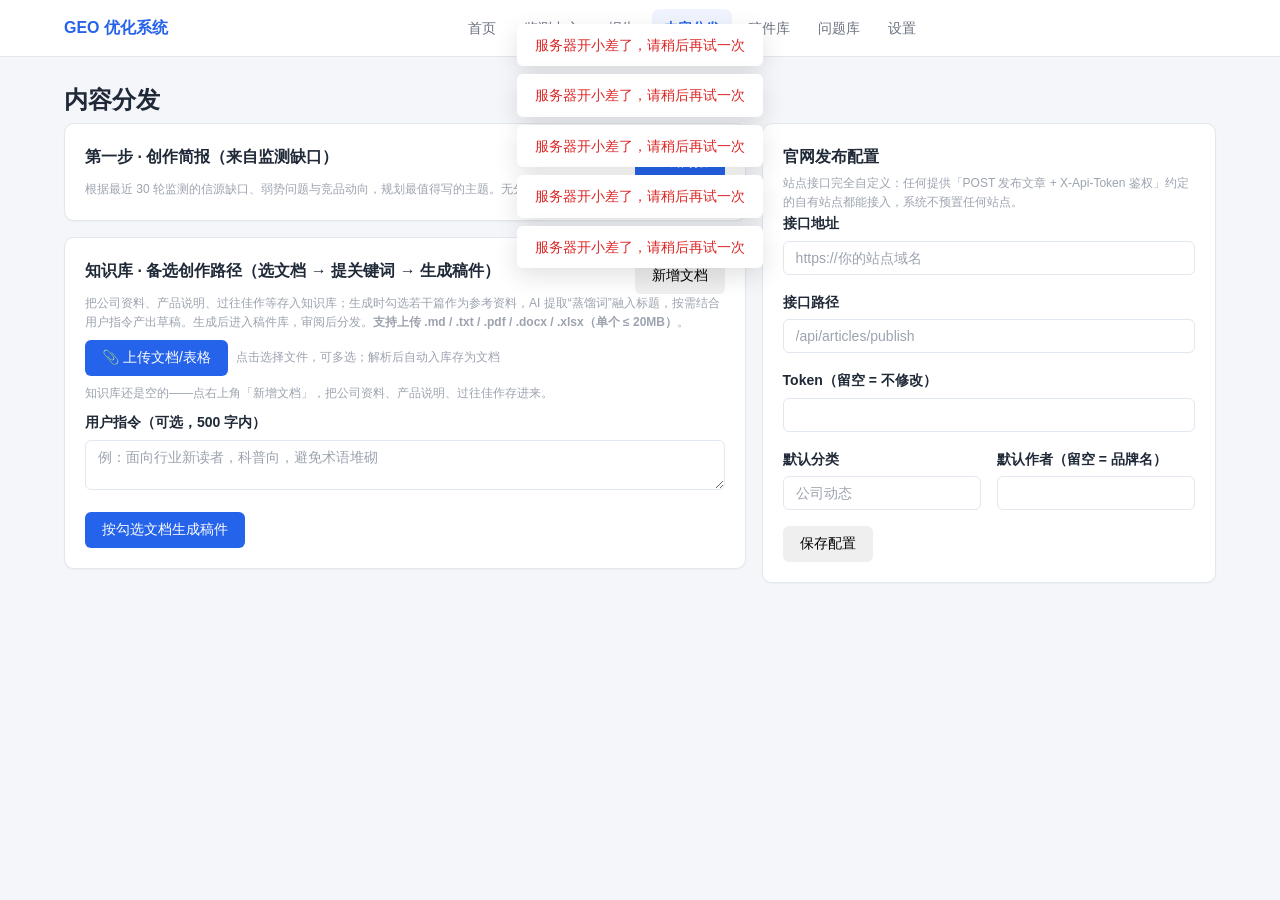
==== static/distribution.html @ 7a8c822c "分发状态条并入稿件库独立页(分发桥状态/渠道计数/平台后台链接),分发页彻底去掉重复卡片,loadOverview仅保留平台清单缓存与官网配置" ====
<!DOCTYPE html>
<html lang="zh-CN">
<head>
<meta charset="UTF-8">
<meta name="viewport" content="width=device-width, initial-scale=1">
<title>内容分发 - GEO 优化系统</title>
<link rel="stylesheet" href="/static/css/style.css">
<link rel="icon" type="image/svg+xml" href="/static/favicon.svg">
</head>
<body>

<div class="page">
  <div class="page-title">内容分发</div>

  <div class="grid-2" style="grid-template-columns: 1.5fr 1fr">
    <div>
      <!-- 卡片1：创作简报 -->
      <div class="card">
        <div class="card-head">
          <div class="card-title">第一步 · 创作简报（来自监测缺口）</div>
          <button class="btn btn-primary" id="brief-btn">生成简报</button>
        </div>
        <div class="small-note" id="brief-note">根据最近 30 轮监测的信源缺口、弱势问题与竞品动向，规划最值得写的主题。无分析钥匙时自动降级为规则简报。</div>
        <div id="brief-area"></div>
      </div>

      <!-- 卡片2：生成文章 -->
      <div class="card hidden" id="gen-card">
        <div class="card-title">第二步 · 生成文章草稿</div>
        <div class="field">
          <label class="field-label">用户指令（可选，500 字内）</label>
          <textarea class="textarea" id="gen-instruction" style="min-height:60px" placeholder="例：面向采购决策者，突出售后与本地化服务；口吻客观，不要夸张"></textarea>
        </div>
        <button class="btn btn-primary" id="gen-btn">按简报生成文章</button>
        <span class="saved-hint hidden" id="gen-hint">生成约需 30~120 秒，请勿关闭页面…</span>
        <div id="gen-editor-area" class="mt-8"></div>
      </div>

      <!-- 卡片2b：知识库（参考 weiqi 知识库能力，自研实现） -->
      <div class="card" id="kb-card">
        <div class="card-head">
          <div class="card-title">知识库 · 备选创作路径（选文档 → 提关键词 → 生成稿件）</div>
          <button class="btn" id="kb-add-btn">新增文档</button>
        </div>
        <div class="small-note" id="kb-note">把公司资料、产品说明、过往佳作等存入知识库；生成时勾选若干篇作为参考资料，AI 提取“蒸馏词”融入标题，按需结合用户指令产出草稿。生成后进入稿件库，审阅后分发。<b>支持上传 .md / .txt / .pdf / .docx / .xlsx（单个 ≤ 20MB）</b>。</div>
        <div style="margin:8px 0;display:flex;gap:8px;align-items:center">
          <button class="btn btn-primary" id="kb-upload-btn">📎 上传文档/表格</button>
          <input type="file" id="kb-file-input" multiple accept=".md,.markdown,.txt,.pdf,.docx,.xlsx,.xls" style="display:none">
          <span class="small-note">点击选择文件，可多选；解析后自动入库存为文档</span>
        </div>
        <div id="kb-doc-list" style="margin:8px 0"></div>
        <div class="card hidden" id="kb-edit-card" style="background:#fafafa">
          <div class="field">
            <label class="field-label">文档标题</label>
            <input class="input" id="kb-title" placeholder="例：产品白皮书 v2">
          </div>
          <div class="field">
            <label class="field-label">文档内容（Markdown/纯文本）</label>
            <textarea class="textarea" id="kb-content" style="min-height:120px" placeholder="粘贴或编写知识内容……"></textarea>
          </div>
          <button class="btn btn-primary" id="kb-save-btn">保存文档</button>
          <button class="btn" id="kb-cancel-btn">取消</button>
          <span class="saved-hint hidden" id="kb-saved"></span>
        </div>
        <div class="field" style="margin-top:8px">
          <label class="field-label">用户指令（可选，500 字内）</label>
          <textarea class="textarea" id="kb-instruction" style="min-height:50px" placeholder="例：面向行业新读者，科普向，避免术语堆砌"></textarea>
        </div>
        <button class="btn btn-primary" id="kb-generate-btn">按勾选文档生成稿件</button>
        <span class="saved-hint hidden" id="kb-gen-hint">生成约需 30~120 秒，请勿关闭页面…</span>
      </div>
    </div>

    <div>
      <!-- 卡片3：官网发布配置 -->
      <div class="card">
        <div class="card-title">官网发布配置</div>
        <div class="small-note">站点接口完全自定义：任何提供「POST 发布文章 + X-Api-Token 鉴权」约定的自有站点都能接入，系统不预置任何站点。</div>
        <div class="field">
          <label class="field-label">接口地址</label>
          <input class="input" id="cfg-base" placeholder="https://你的站点域名">
        </div>
        <div class="field">
          <label class="field-label">接口路径</label>
          <input class="input" id="cfg-path" placeholder="/api/articles/publish">
        </div>
        <div class="field">
          <label class="field-label">Token（留空 = 不修改）</label>
          <input class="input" id="cfg-token" type="password" placeholder="">
          <div class="field-hint" id="cfg-token-masked"></div>
        </div>
        <div class="grid-2">
          <div class="field">
            <label class="field-label">默认分类</label>
            <input class="input" id="cfg-category" placeholder="公司动态">
          </div>
          <div class="field">
            <label class="field-label">默认作者（留空 = 品牌名）</label>
            <input class="input" id="cfg-author" placeholder="">
          </div>
        </div>
        <button class="btn" id="cfg-save">保存配置</button>
        <span class="saved-hint hidden" id="cfg-saved"></span>
      </div>

      <!-- 稿件统计与发布状态已迁移至独立稿件库页 -->
    </div>
  </div>
</div>

<script src="/static/js/api.js"></script>
<script src="/static/js/common.js"></script>
<script src="/static/js/distribution.js"></script>
</body>
</html>
---- static/css/style.css ----
/* ============================================================
   GEO 浼樺寲绯荤粺 - 鍏ㄥ眬鏍峰紡锛圲I 璁捐浜ゆ帴鏂囨。绗簩绔犺瑙夎鑼冿級
   ============================================================ */

:root {
  --primary: #2563EB;
  --primary-dark: #1D4ED8;
  --primary-light: #EFF4FF;
  --page-bg: #F4F6F9;
  --card: #FFFFFF;
  --border: #E2E8F0;
  --text-main: #1F2937;
  --text-sub: #6B7280;
  --text-placeholder: #9CA3AF;
  --success: #16A34A;
  --warn: #F59E0B;
  --danger: #DC2626;
  --neutral: #6B7280;
  --orange-deep: #EA580C;
  --alert-bg: #FFF7E6;
  --alert-text: #B45309;
  --radius-card: 10px;
  --radius-control: 6px;
  --radius-tag: 4px;
  --shadow-card: 0 1px 2px rgba(0, 0, 0, 0.04);
  --shadow-modal: 0 8px 24px rgba(0, 0, 0, 0.12);
}

* {
  box-sizing: border-box;
  margin: 0;
  padding: 0;
}

html,
body {
  height: 100%;
}

body {
  background: var(--page-bg);
  color: var(--text-main);
  font-family: "PingFang SC", "Microsoft YaHei", "寰蒋闆呴粦", "Segoe UI", sans-serif;
  font-size: 14px;
  line-height: 1.6;
}

a {
  color: var(--primary);
  text-decoration: none;
  cursor: pointer;
}

a:hover {
  color: var(--primary-dark);
}

/* 鏁板瓧缁熶竴绛夊 */
.num {
  font-variant-numeric: tabular-nums;
}

/* ---------- 甯冨眬 ---------- */
.page {
  max-width: 1200px;
  margin: 0 auto;
  padding: 24px;
}

.page-title {
  font-size: 24px;
  font-weight: 700;
  margin-bottom: 4px;
}

.page-sub {
  font-size: 14px;
  color: var(--text-sub);
  margin-bottom: 24px;
}

.grid-2 {
  display: grid;
  grid-template-columns: 1fr 1fr;
  gap: 16px;
  align-items: start;
}

.grid-4 {
  display: grid;
  grid-template-columns: repeat(4, minmax(0, 1fr));
  gap: 16px;
  align-items: start;
}

@media (max-width: 1100px) {
  .grid-4 {
    grid-template-columns: repeat(2, minmax(0, 1fr));
  }
}

@media (max-width: 720px) {
  .grid-4 {
    grid-template-columns: 1fr;
  }
  .grid-2 {
    grid-template-columns: 1fr;
  }
}

/* ---------- 鍗＄墖 ---------- */
.card {
  background: var(--card);
  border: 1px solid var(--border);
  border-radius: var(--radius-card);
  box-shadow: var(--shadow-card);
  padding: 20px;
  margin-bottom: 16px;
}

.card-title {
  font-size: 16px;
  font-weight: 700;
  margin-bottom: 4px;
  display: flex;
  align-items: center;
  gap: 8px;
}

.card-sub {
  font-size: 14px;
  color: var(--text-sub);
  margin-bottom: 16px;
}

.card-head {
  display: flex;
  justify-content: space-between;
  align-items: flex-start;
  flex-wrap: wrap;
  gap: 8px;
}

/* ---------- 鎸夐挳 ---------- */
.btn {
  display: inline-flex;
  align-items: center;
  justify-content: center;
  gap: 6px;
  height: 36px;
  padding: 0 16px;
  border-radius: var(--radius-control);
  border: 1px solid transparent;
  font-size: 14px;
  font-family: inherit;
  cursor: pointer;
  transition: background 0.15s, color 0.15s, border-color 0.15s;
  white-space: nowrap;
}

.btn-primary {
  background: var(--primary);
  color: #fff;
}

.btn-primary:hover:not(:disabled) {
  background: var(--primary-dark);
}

.btn-primary:disabled {
  background: var(--text-placeholder);
  cursor: not-allowed;
}

.btn-secondary {
  background: #fff;
  border-color: var(--primary);
  color: var(--primary);
}

.btn-secondary:hover:not(:disabled) {
  background: var(--primary-light);
}

.btn-secondary:disabled {
  color: var(--text-placeholder);
  border-color: var(--border);
  cursor: not-allowed;
}

.btn-danger {
  background: #fff;
  border-color: var(--danger);
  color: var(--danger);
}

.btn-danger:hover:not(:disabled) {
  background: #FEF2F2;
}

.btn-danger-solid {
  background: var(--danger);
  color: #fff;
}

.btn-danger-solid:hover:not(:disabled) {
  background: #B91C1C;
}

.btn-text {
  background: none;
  border: none;
  color: var(--primary);
  padding: 0 4px;
  height: auto;
  font-size: 14px;
  cursor: pointer;
}

.btn-text:hover {
  color: var(--primary-dark);
  text-decoration: underline;
}

.btn-text.gray {
  color: var(--text-sub);
}

/* ---------- 杈撳叆妗?---------- */
.input,
.select,
.textarea {
  width: 100%;
  background: #fff;
  border: 1px solid var(--border);
  border-radius: var(--radius-control);
  padding: 8px 12px;
  font-size: 14px;
  font-family: inherit;
  color: var(--text-main);
  outline: none;
  transition: border-color 0.15s, box-shadow 0.15s;
}

.input:focus,
.select:focus,
.textarea:focus {
  border-color: var(--primary);
  box-shadow: 0 0 0 3px var(--primary-light);
}

.input::placeholder,
.textarea::placeholder {
  color: var(--text-placeholder);
}

.textarea {
  min-height: 140px;
  resize: vertical;
}

.input-sm {
  width: auto;
  min-width: 160px;
}

.field {
  margin-bottom: 16px;
}

.field-label {
  display: block;
  font-size: 14px;
  margin-bottom: 6px;
  font-weight: 600;
}

.field-label .required {
  color: var(--danger);
}

.field-hint {
  font-size: 12px;
  color: var(--text-placeholder);
  margin-top: 4px;
}

.form-row {
  display: grid;
  grid-template-columns: 1fr 1fr;
  gap: 16px;
}

@media (max-width: 720px) {
  .form-row {
    grid-template-columns: 1fr;
  }
}

/* ---------- 鍕鹃€夋 ---------- */
.checkbox-row {
  display: flex;
  align-items: center;
  gap: 8px;
  padding: 6px 0;
  cursor: pointer;
}

.checkbox-row input[type="checkbox"] {
  width: 16px;
  height: 16px;
  accent-color: var(--primary);
  flex: none;
}

.checkbox-row .label-text {
  font-size: 14px;
}

.checkbox-row.disabled {
  opacity: 0.55;
  cursor: not-allowed;
}

/* ---------- 寮€鍏?---------- */
.switch {
  position: relative;
  display: inline-block;
  width: 42px;
  height: 24px;
  flex: none;
}

.switch input {
  opacity: 0;
  width: 0;
  height: 0;
}

.switch .slider {
  position: absolute;
  inset: 0;
  background: var(--border);
  border-radius: 12px;
  transition: background 0.15s;
  cursor: pointer;
}

.switch .slider::before {
  content: "";
  position: absolute;
  width: 18px;
  height: 18px;
  left: 3px;
  top: 3px;
  background: #fff;
  border-radius: 50%;
  transition: transform 0.15s;
}

.switch input:checked + .slider {
  background: var(--primary);
}

.switch input:checked + .slider::before {
  transform: translateX(18px);
}

.switch input:disabled + .slider {
  opacity: 0.5;
  cursor: not-allowed;
}

/* ---------- 鏍囩/寰界珷 ---------- */
.tag {
  display: inline-block;
  font-size: 12px;
  line-height: 1;
  padding: 4px 8px;
  border-radius: var(--radius-tag);
  vertical-align: middle;
  white-space: nowrap;
}

.tag-primary {
  background: var(--primary-light);
  color: var(--primary);
}

.tag-gray {
  background: #F1F5F9;
  color: var(--neutral);
}

.tag-green {
  background: #F0FDF4;
  color: var(--success);
}

.tag-blue {
  background: #EFF6FF;
  color: #2563EB;
}

.tag-orange {
  background: var(--alert-bg);
  color: var(--alert-text);
}

.tag-red {
  background: #FEF2F2;
  color: var(--danger);
}

.badge-score {
  font-size: 12px;
  padding: 4px 8px;
  border-radius: var(--radius-tag);
  font-weight: 600;
}

/* ---------- 杩涘害鏉?---------- */
.progress {
  height: 8px;
  border-radius: 4px;
  background: var(--border);
  overflow: hidden;
  flex: 1;
}

.progress .bar {
  height: 100%;
  border-radius: 4px;
  background: var(--primary);
  transition: width 0.4s ease;
}

.progress.done .bar {
  background: var(--success);
}

/* ---------- 棰勮妯箙 ---------- */
.alert-banner {
  background: var(--alert-bg);
  color: var(--alert-text);
  border-left: 4px solid var(--warn);
  border-radius: 8px;
  padding: 12px 16px;
  margin-bottom: 12px;
  display: flex;
  align-items: flex-start;
  gap: 12px;
  font-size: 14px;
}

.alert-banner .alert-text {
  flex: 1;
}

.alert-banner .btn-text {
  color: var(--alert-text);
  flex: none;
  font-weight: 600;
}

/* ---------- 姒傚康姘旀场 ---------- */
.concept {
  position: relative;
  display: inline-flex;
  align-items: center;
  gap: 6px;
}

.concept .q-mark {
  display: inline-flex;
  align-items: center;
  justify-content: center;
  width: 16px;
  height: 16px;
  border-radius: 50%;
  background: var(--primary);
  color: #fff;
  font-size: 11px;
  font-weight: 700;
  cursor: pointer;
  line-height: 1;
  user-select: none;
}

.concept .bubble {
  display: none;
  position: absolute;
  top: calc(100% + 8px);
  left: 0;
  z-index: 50;
  width: 280px;
  background: #fff;
  border: 1px solid var(--border);
  border-radius: var(--radius-card);
  box-shadow: var(--shadow-modal);
  padding: 12px 14px;
  font-size: 13px;
  color: var(--text-main);
  font-weight: 400;
  line-height: 1.7;
}

.concept .bubble.show {
  display: block;
}

/* ---------- Toast ---------- */
#toast-wrap {
  position: fixed;
  top: 24px;
  left: 50%;
  transform: translateX(-50%);
  z-index: 1000;
  display: flex;
  flex-direction: column;
  align-items: center;
  gap: 8px;
  pointer-events: none;
  width: max-content;
  max-width: 90vw;
}

.toast {
  background: #fff;
  color: var(--text-main);
  border-radius: var(--radius-control);
  box-shadow: var(--shadow-modal);
  padding: 10px 18px;
  font-size: 14px;
  max-width: 100%;
  animation: toast-in 0.2s ease;
}

.toast.success {
  color: var(--success);
}

.toast.error {
  color: var(--danger);
}

@keyframes toast-in {
  from {
    opacity: 0;
    transform: translateY(-8px);
  }
  to {
    opacity: 1;
    transform: translateY(0);
  }
}

/* ---------- 寮圭獥 ---------- */
.modal-mask {
  position: fixed;
  inset: 0;
  background: rgba(15, 23, 42, 0.45);
  z-index: 900;
  display: flex;
  align-items: center;
  justify-content: center;
  padding: 24px;
}

.modal {
  background: var(--card);
  border-radius: var(--radius-card);
  box-shadow: var(--shadow-modal);
  width: 100%;
  max-width: 480px;
  max-height: 85vh;
  display: flex;
  flex-direction: column;
}

.modal-head {
  padding: 20px 24px 0;
  font-size: 16px;
  font-weight: 700;
}

.modal-body {
  padding: 16px 24px;
  overflow-y: auto;
  font-size: 14px;
}

.modal-foot {
  padding: 0 24px 20px;
  display: flex;
  justify-content: flex-end;
  gap: 12px;
}

/* 纭寮圭獥 */
.modal-confirm .modal-body {
  color: var(--text-main);
  line-height: 1.7;
}

/* ---------- 棣栨浣跨敤寮曞寮圭獥 ---------- */
.guide-modal {
  max-width: 640px;
}

.guide-head {
  font-size: 20px;
  font-weight: 700;
  margin-bottom: 16px;
}

.guide-body {
  display: flex;
  gap: 24px;
}

.guide-indicators {
  flex: none;
  display: flex;
  flex-direction: column;
  gap: 8px;
}

.guide-dot {
  display: flex;
  align-items: center;
  gap: 8px;
  font-size: 13px;
  color: var(--text-placeholder);
  padding: 6px 10px;
  border-radius: 8px;
  cursor: pointer;
}

.guide-dot .gd-num {
  width: 22px;
  height: 22px;
  border-radius: 50%;
  background: var(--border);
  color: #fff;
  display: flex;
  align-items: center;
  justify-content: center;
  font-weight: 700;
  font-size: 12px;
}

.guide-dot.active {
  color: var(--primary);
  background: var(--primary-light);
  font-weight: 600;
}

.guide-dot.active .gd-num {
  background: var(--primary);
}

.guide-content {
  flex: 1;
  min-width: 0;
}

.guide-step-title {
  font-size: 16px;
  font-weight: 700;
  margin-bottom: 8px;
}

.guide-step-desc {
  font-size: 14px;
  color: var(--text-sub);
  margin-bottom: 14px;
  line-height: 1.7;
}

.guide-key-list {
  margin: 8px 0 14px;
  border: 1px solid var(--border);
  border-radius: var(--radius-card);
  padding: 6px 14px;
}

.guide-key-row {
  display: flex;
  justify-content: space-between;
  align-items: center;
  padding: 8px 0;
  border-bottom: 1px dashed var(--border);
  font-size: 14px;
}

.guide-key-row:last-child {
  border-bottom: none;
}

.guide-key-state {
  color: var(--text-sub);
}

/* ---------- 绌虹姸鎬?---------- */
.empty {
  text-align: center;
  padding: 40px 20px;
}

.empty .empty-icon {
  width: 48px;
  height: 48px;
  margin: 0 auto 12px;
  border-radius: 50%;
  background: #F1F5F9;
  color: var(--text-placeholder);
  display: flex;
  align-items: center;
  justify-content: center;
  font-size: 26px;
  font-weight: 700;
}

.empty .empty-title {
  font-size: 16px;
  font-weight: 700;
  margin-bottom: 6px;
}

.empty .empty-desc {
  font-size: 14px;
  color: var(--text-sub);
  max-width: 420px;
  margin: 0 auto 16px;
}

/* ---------- 瀵艰埅鏍?---------- */
.navbar {
  background: #fff;
  border-bottom: 1px solid var(--border);
  position: sticky;
  top: 0;
  z-index: 100;
}

.navbar-inner {
  max-width: 1200px;
  margin: 0 auto;
  padding: 0 24px;
  height: 56px;
  display: flex;
  align-items: center;
  justify-content: space-between;
  gap: 16px;
}

.nav-brand {
  font-size: 16px;
  font-weight: 700;
  color: var(--primary);
  white-space: nowrap;
}

.nav-links {
  display: flex;
  gap: 4px;
  overflow-x: auto;
}

.nav-links .nav-item {
  position: relative;
  font-size: 14px;
  color: var(--text-sub);
  padding: 8px 12px;
  border-radius: 8px;
  white-space: nowrap;
}

.nav-links .nav-item:hover {
  color: var(--primary);
  background: var(--primary-light);
}

.nav-links .nav-item.active {
  color: var(--primary);
  background: var(--primary-light);
  font-weight: 600;
}

.nav-dot {
  position: absolute;
  top: 4px;
  right: 6px;
  width: 8px;
  height: 8px;
  border-radius: 50%;
  background: var(--danger);
  display: none;
}

.nav-dot.show {
  display: block;
}

/* ---------- 璇勫垎 ---------- */
.score-number {
  font-size: 32px;
  font-weight: 700;
  font-variant-numeric: tabular-nums;
}

.score-sub {
  font-size: 14px;
  color: var(--text-sub);
}

/* ---------- 灞曞紑闈㈡澘 ---------- */
.expand-panel {
  border-top: 1px solid var(--border);
  margin-top: 12px;
  padding-top: 12px;
}

.expand-body {
  display: none;
  margin-top: 12px;
}

.expand-body.show {
  display: block;
}

.breakdown-row {
  display: flex;
  justify-content: space-between;
  gap: 16px;
  padding: 8px 0;
  border-bottom: 1px dashed var(--border);
  font-size: 14px;
}

.breakdown-row:last-child {
  border-bottom: none;
}

.breakdown-row .bd-left {
  color: var(--text-sub);
}

.breakdown-row .bd-right {
  font-weight: 600;
}

/* ---------- 鍒楄〃 ---------- */
.list-row {
  display: flex;
  align-items: center;
  gap: 12px;
  padding: 12px 0;
  border-bottom: 1px solid var(--border);
}

.list-row:last-child {
  border-bottom: none;
}

.list-row .row-main {
  flex: 1;
  min-width: 0;
}

.list-row .row-time {
  font-size: 12px;
  color: var(--text-sub);
}

/* ---------- 蹇嵎鍏ュ彛 ---------- */
.quick-grid {
  display: grid;
  grid-template-columns: repeat(3, minmax(0, 1fr));
  gap: 16px;
}

@media (max-width: 900px) {
  .quick-grid {
    grid-template-columns: 1fr;
  }
}

.quick-card {
  display: block;
  background: #fff;
  border: 1px solid var(--border);
  border-radius: var(--radius-card);
  box-shadow: var(--shadow-card);
  padding: 20px;
  transition: border-color 0.15s, box-shadow 0.15s;
}

.quick-card:hover {
  border-color: var(--primary);
  box-shadow: 0 4px 12px rgba(37, 99, 235, 0.12);
}

.quick-card .qc-icon {
  font-size: 24px;
  margin-bottom: 8px;
}

.quick-card .qc-title {
  font-size: 16px;
  font-weight: 700;
  margin-bottom: 4px;
}

.quick-card .qc-desc {
  font-size: 14px;
  color: var(--text-sub);
}

/* ---------- Tab ---------- */
.tabs {
  display: flex;
  gap: 4px;
  border-bottom: 1px solid var(--border);
  margin-bottom: 16px;
}

.tab-item {
  padding: 8px 16px;
  font-size: 14px;
  color: var(--text-sub);
  cursor: pointer;
  border-bottom: 2px solid transparent;
  margin-bottom: -1px;
  user-select: none;
}

.tab-item:hover {
  color: var(--primary);
}

.tab-item.active {
  color: var(--primary);
  border-bottom-color: var(--primary);
  font-weight: 600;
}

/* ---------- 寤鸿鏉＄洰 ---------- */
.advice-item {
  border: 1px solid var(--border);
  border-radius: var(--radius-card);
  padding: 12px 16px;
  margin-bottom: 12px;
  cursor: pointer;
}

.advice-item .advice-head {
  display: flex;
  align-items: center;
  gap: 8px;
  margin-bottom: 4px;
}

.advice-item .advice-title {
  font-size: 14px;
  font-weight: 700;
}

.advice-item .advice-detail {
  font-size: 14px;
  color: var(--text-sub);
  display: -webkit-box;
  -webkit-line-clamp: 2;
  -webkit-box-orient: vertical;
  overflow: hidden;
}

.advice-item .advice-detail.full {
  display: block;
}

/* ---------- 绛涢€夋爣绛剧粍 ---------- */
.filter-tags {
  display: flex;
  flex-wrap: wrap;
  gap: 8px;
  margin-bottom: 12px;
}

.filter-tags .ft {
  padding: 5px 14px;
  border-radius: 16px;
  border: 1px solid var(--border);
  background: #fff;
  font-size: 13px;
  color: var(--text-sub);
  cursor: pointer;
  user-select: none;
}

.filter-tags .ft.active {
  background: var(--primary);
  border-color: var(--primary);
  color: #fff;
}

/* ---------- 鎵嬪姩绮樿创 ---------- */
.collapse-head {
  cursor: pointer;
  user-select: none;
  display: flex;
  align-items: center;
  gap: 6px;
  font-weight: 600;
  color: var(--primary);
}

.collapse-body {
  display: none;
  margin-top: 12px;
}

.collapse-body.show {
  display: block;
}

/* ---------- 杩涜涓洃娴?---------- */
.monitor-progress-card {
  background: #fff;
  border: 1px solid var(--border);
  border-left: 4px solid var(--primary);
  border-radius: var(--radius-card);
  box-shadow: var(--shadow-card);
  padding: 20px;
  margin-bottom: 16px;
}

.monitor-progress-card.done-card {
  border-left-color: var(--success);
}

.monitor-progress-card.failed-card {
  border-left-color: var(--danger);
}

/* ---------- 琛ㄦ牸 ---------- */
.table {
  width: 100%;
  border-collapse: collapse;
  font-size: 14px;
}

.table th {
  text-align: left;
  font-size: 12px;
  color: var(--text-sub);
  font-weight: 600;
  padding: 8px;
  border-bottom: 1px solid var(--border);
  border-left: 1px solid var(--border);
  border-right: 1px solid var(--border);
}

.table td {
  padding: 10px 8px;
  border-bottom: 1px solid var(--border);
  border-left: 1px solid var(--border);
  border-right: 1px solid var(--border);
  vertical-align: top;
}

/* ---------- 鏉傞」 ---------- */
.small-note {
  font-size: 12px;
  color: var(--text-placeholder);
}

.warn-text {
  color: var(--danger);
}

.orange-banner {
  background: var(--alert-bg);
  color: var(--alert-text);
  border-left: 4px solid var(--warn);
  border-radius: 8px;
  padding: 12px 16px;
  margin-bottom: 16px;
  font-size: 14px;
}

.saved-hint {
  color: var(--success);
  font-size: 14px;
  margin-left: 10px;
  font-weight: 600;
}

.engine-row {
  display: flex;
  align-items: center;
  gap: 12px;
  padding: 12px 0;
  border-bottom: 1px solid var(--border);
  flex-wrap: wrap;
}

.engine-row:last-child {
  border-bottom: none;
}

.engine-row .en-name {
  font-size: 16px;
  font-weight: 600;
  min-width: 140px;
}

.engine-row .en-actions {
  margin-left: auto;
  display: flex;
  align-items: center;
  gap: 10px;
  flex-wrap: wrap;
}

.key-status-dot {
  display: inline-block;
  width: 8px;
  height: 8px;
  border-radius: 50%;
  margin-right: 6px;
}

/* 璁剧疆椤碉細閽ュ寵 + 妗ｄ綅鏁村悎鍗★紙kt-row锛?*/
.kt-row {
  display: block;
}

.kt-main {
  display: flex;
  align-items: center;
  gap: 12px;
  flex-wrap: wrap;
  margin-bottom: 8px;
}

.kt-main .en-actions {
  margin-left: auto;
}

.kt-fields {
  display: flex;
  flex-direction: column;
  gap: 8px;
  padding: 10px 12px;
  background: #F8FAFC;
  border: 1px solid var(--border);
  border-radius: 8px;
}

.kt-key,
.kt-tier {
  display: flex;
  align-items: center;
  gap: 10px;
  flex-wrap: wrap;
}

.kt-collapse-head {
  cursor: pointer;
  user-select: none;
}

.kt-collapse-head:hover {
  opacity: 0.85;
}

.kt-arrow {
  width: 16px;
  flex: none;
  color: var(--text-sub);
  font-size: 12px;
}

/* 鐢熸垚缁撴灉缃戞牸 */
.gen-grid {
  display: grid;
  grid-template-columns: 1fr 1fr;
  gap: 10px;
}

@media (max-width: 800px) {
  .gen-grid {
    grid-template-columns: 1fr;
  }
}

.gen-item {
  border: 1px solid var(--border);
  border-radius: var(--radius-card);
  padding: 10px 12px;
  display: flex;
  align-items: flex-start;
  gap: 8px;
  cursor: pointer;
  font-size: 14px;
}

.gen-item input {
  margin-top: 3px;
  accent-color: var(--primary);
}

.gen-item.disabled {
  color: var(--text-placeholder);
  text-decoration: line-through;
}

/* 杞鍒楄〃琛?*/
.round-row {
  display: flex;
  align-items: center;
  gap: 12px;
  padding: 12px 0;
  border-bottom: 1px solid var(--border);
  flex-wrap: wrap;
}

.round-row:last-child {
  border-bottom: none;
}

.round-row .rr-main {
  flex: 1;
  min-width: 200px;
}

/* 鏈窇瀹岀殑杞锛堝凡鍋滄/鏈垚鍔燂級寮卞寲灞曠ず锛屼繚鐣欏巻鍙茬棔杩?*/
.round-row-dim {
  opacity: 0.55;
}

/* 寮曟搸鏄庣粏鎶樺彔 */
.detail-item {
  padding: 10px 0;
  border-bottom: 1px solid var(--border);
  font-size: 14px;
}

.detail-item:last-child {
  border-bottom: none;
}

/* 杩斿洖椤堕儴绌烘 */
.hidden {
  display: none !important;
}

/* ---------- 椤舵爮鍝佺墝鍒囨崲鍣紙03b 绗笁绔狅級 ---------- */
.brand-switch-wrap {
  position: relative;
  flex: none;
}

.brand-capsule {
  display: inline-flex;
  align-items: center;
  gap: 4px;
  height: 32px;
  padding: 0 12px;
  border-radius: var(--radius-control);
  border: none;
  background: var(--primary-light);
  color: var(--primary);
  font-size: 14px;
  font-family: inherit;
  cursor: pointer;
  white-space: nowrap;
  transition: color 0.15s;
}

.brand-capsule:hover {
  color: var(--primary-dark);
}

.brand-capsule .bc-arrow {
  font-size: 12px;
  opacity: 0.8;
}

.brand-dropdown {
  position: absolute;
  top: calc(100% + 6px);
  right: 0;
  z-index: 120;
  width: 240px;
  background: #fff;
  border: 1px solid var(--border);
  border-radius: var(--radius-card);
  box-shadow: var(--shadow-modal);
  padding: 6px;
}

.bd-row {
  display: flex;
  align-items: center;
  height: 40px;
  padding: 0 10px;
  border-radius: 6px;
  font-size: 14px;
  cursor: pointer;
  white-space: nowrap;
  overflow: hidden;
  text-overflow: ellipsis;
}

.bd-row:hover {
  background: var(--primary-light);
  color: var(--primary);
}

.bd-row.current {
  background: var(--primary-light);
  color: var(--primary);
  font-weight: 600;
}

.bd-divider {
  height: 1px;
  background: var(--border);
  margin: 6px 0;
}

.bd-new {
  display: flex;
  align-items: center;
  height: 40px;
  padding: 0 10px;
  border-radius: 6px;
  font-size: 14px;
  color: var(--primary);
  cursor: pointer;
}

.bd-new:hover {
  background: var(--primary-light);
}

.bd-new.disabled {
  color: var(--text-placeholder);
  cursor: not-allowed;
}

.bd-new.disabled:hover {
  background: none;
}

.bd-full {
  font-size: 12px;
  color: var(--text-placeholder);
  padding: 0 10px 6px;
}

/* ---------- 璁剧疆椤靛搧鐗岃锛?3b 绗洓绔狅級 ---------- */
.brand-row {
  display: flex;
  align-items: center;
  justify-content: space-between;
  gap: 16px;
  flex-wrap: wrap;
  padding: 14px 0;
  border-bottom: 1px solid var(--border);
}

.brand-row:last-child {
  border-bottom: none;
}

.brand-row .br-main {
  flex: 1;
  min-width: 200px;
}

.brand-row .br-name {
  font-size: 16px;
  font-weight: 700;
}

.brand-row .br-sub {
  font-size: 13px;
  color: var(--text-sub);
  margin-top: 2px;
}

.brand-row .br-actions {
  display: flex;
  align-items: center;
  gap: 12px;
  flex-wrap: wrap;
}

.brand-row .br-auto {
  display: flex;
  align-items: center;
  gap: 8px;
  font-size: 13px;
  color: var(--text-sub);
}

/* 閽ュ寵濉啓鍏ュ彛棰勭暀浣嶏紙03b 4.1.6锛夛細鏈疆绾┖鐧斤紝涓嶆覆鏌撲换浣曞厓绱?*/
.brand-key-reserve {
  height: 48px;
}

/* ---------- 鍙戣捣鐩戞祴妯″紡閫夋嫨锛?3b 绗叚绔狅級 ---------- */
.mode-select {
  display: grid;
  grid-template-columns: 1fr 1fr;
  gap: 12px;
  margin-bottom: 8px;
}

@media (max-width: 720px) {
  .mode-select {
    grid-template-columns: 1fr;
  }
}

.mode-card {
  border: 1px solid var(--border);
  border-radius: var(--radius-card);
  background: #fff;
  padding: 14px 16px;
  cursor: pointer;
  transition: border-color 0.15s, background 0.15s;
}

.mode-card:hover {
  border-color: var(--primary);
}

.mode-card.active {
  border-color: var(--primary);
  background: var(--primary-light);
}

.mode-card .mode-title {
  display: flex;
  align-items: center;
  gap: 8px;
  font-size: 15px;
  font-weight: 700;
  margin-bottom: 6px;
}

.mode-card .mode-dot {
  width: 14px;
  height: 14px;
  border-radius: 50%;
  border: 2px solid var(--border);
  flex: none;
}

.mode-card.active .mode-dot {
  border-color: var(--primary);
  background: var(--primary);
  box-shadow: inset 0 0 0 3px #fff;
}

.mode-card .mode-desc {
  font-size: 13px;
  color: var(--text-sub);
  line-height: 1.7;
}

/* ---------- 瀹氭椂鑱旂綉寮€鍏宠垂鐢ㄦ彁绀猴紙03b 4.2锛屾鑹茶绀烘祬搴曞皬瀛楋級 ---------- */
.web-cost-note {
  display: inline-block;
  background: var(--alert-bg);
  color: var(--alert-text);
  border-radius: 6px;
  padding: 6px 12px;
  font-size: 13px;
  margin-top: 8px;
}

.mt-8 { margin-top: 8px; }
.mt-12 { margin-top: 12px; }
.mt-16 { margin-top: 16px; }
.mb-8 { margin-bottom: 8px; }
.mb-16 { margin-bottom: 16px; }

/* ============================================================
   F2 鎵规杩藉姞锛氶棶棰樺簱鍒嗙粍/缁勮彍鍗?鎵归噺鎿嶄綔鏍?琛屽唴缂栬緫/鏂瑰悜杈撳叆锛?3b 绗簲绔狅紝2026-08-10锛?   鍙拷鍔狅紝涓嶆敼鍔ㄤ笂鏂?F1 宸叉湁鏍峰紡
   ============================================================ */

/* ---------- 缁勬爣绛捐 ---------- */
.group-tags {
  display: flex;
  flex-wrap: wrap;
  align-items: center;
  gap: 8px;
  margin-bottom: 12px;
}

.group-tags .gt {
  position: relative;
  display: inline-flex;
  align-items: center;
  gap: 4px;
  padding: 5px 12px;
  border-radius: 16px;
  border: 1px solid var(--border);
  background: #fff;
  font-size: 13px;
  color: var(--text-sub);
  cursor: pointer;
  user-select: none;
}

.group-tags .gt:hover {
  border-color: var(--primary);
}

.group-tags .gt.active {
  background: var(--primary-light);
  border-color: var(--primary);
  color: var(--primary);
  font-weight: 600;
}

.group-tags .gt .gm-btn {
  display: inline-flex;
  align-items: center;
  justify-content: center;
  width: 18px;
  height: 18px;
  border-radius: 4px;
  font-size: 14px;
  line-height: 1;
  color: var(--text-sub);
}

.group-tags .gt .gm-btn:hover {
  background: var(--primary-light);
  color: var(--primary);
}

.group-tags .gt-new {
  font-size: 13px;
  color: var(--primary);
  cursor: pointer;
  padding: 5px 6px;
  white-space: nowrap;
}

.group-tags .gt-new:hover {
  color: var(--primary-dark);
  text-decoration: underline;
}

/* 銆屾湭鍒嗙粍銆嶉攣瀹?hover 灏忓瓧鎻愮ず */
.group-tags .gt.gt-locked .gt-tip {
  display: none;
  position: absolute;
  bottom: calc(100% + 6px);
  left: 50%;
  transform: translateX(-50%);
  white-space: nowrap;
  background: #fff;
  border: 1px solid var(--border);
  border-radius: 6px;
  box-shadow: var(--shadow-modal);
  padding: 6px 10px;
  font-size: 12px;
  color: var(--text-sub);
  z-index: 60;
}

.group-tags .gt.gt-locked:hover .gt-tip {
  display: block;
}

/* ---------- 缁勮彍鍗?/ 缁勯€夋嫨灏忚彍鍗?---------- */
.group-menu,
.group-picker {
  position: fixed;
  z-index: 200;
  min-width: 128px;
  background: #fff;
  border: 1px solid var(--border);
  border-radius: var(--radius-card);
  box-shadow: var(--shadow-modal);
  padding: 6px;
}

.group-menu-item,
.group-picker-item {
  display: flex;
  align-items: center;
  height: 36px;
  padding: 0 12px;
  border-radius: 6px;
  font-size: 14px;
  color: var(--text-main);
  cursor: pointer;
  white-space: nowrap;
}

.group-menu-item:hover,
.group-picker-item:hover {
  background: var(--primary-light);
  color: var(--primary);
}

/* ---------- 缁勮鍥惧ご锛堟湰缁勫叡 N 鏉?路 宸插弬鍔?M 鏉?+ 鏁寸粍寮€鍏筹級 ---------- */
.group-view-head {
  display: flex;
  align-items: center;
  gap: 12px;
  flex-wrap: wrap;
  background: var(--primary-light);
  border: 1px solid var(--primary);
  border-radius: 8px;
  padding: 8px 14px;
  margin-bottom: 12px;
  font-size: 13px;
  color: var(--primary);
}

.group-view-head .gvh-info {
  flex: 1;
  font-weight: 600;
}

/* ---------- 鎵归噺鎿嶄綔鏍?---------- */
.batch-bar {
  display: flex;
  align-items: center;
  gap: 14px;
  flex-wrap: wrap;
  background: var(--primary-light);
  border: 1px solid var(--primary);
  border-radius: 8px;
  padding: 8px 14px;
  margin-bottom: 12px;
}

.batch-bar .batch-count {
  font-size: 13px;
  font-weight: 700;
  color: var(--primary);
}

/* ---------- 鍒楄〃宸ュ叿鏉★紙鎼滅储 + 鍏ㄩ€夛級 ---------- */
.list-toolbar {
  display: flex;
  align-items: center;
  gap: 12px;
  flex-wrap: wrap;
  margin-bottom: 4px;
}

.list-toolbar .input {
  max-width: 280px;
}

.select-all {
  display: inline-flex;
  align-items: center;
  gap: 6px;
  font-size: 13px;
  color: var(--text-sub);
  cursor: pointer;
  user-select: none;
}

.select-all input[type="checkbox"],
.qb-check {
  width: 16px;
  height: 16px;
  accent-color: var(--primary);
}

.qb-row.selected {
  background: var(--primary-light);
}

.qb-actions {
  display: flex;
  align-items: center;
  gap: 8px;
  flex: none;
}

/* ---------- 琛屽唴缂栬緫 ---------- */
.inline-edit-row {
  display: flex;
  align-items: center;
  gap: 8px;
  flex-wrap: wrap;
}

.inline-edit-input {
  flex: 1;
  min-width: 200px;
}

.btn-sm {
  height: 30px;
  padding: 0 12px;
  font-size: 13px;
}


/* ---------- F3 鎶ュ憡椤碉細瀵规瘮瑙嗗浘 / 绔炲搧娣卞害鍒嗘瀽 / R1 璇存槑鍧楋紙03b 绗竷绔狅紝杩藉姞涓嶆敼鏃㈡湁锛?---------- */
.info-bar {
  background: #F8FAFC;
  border: 1px solid var(--border);
  border-radius: 8px;
  padding: 10px 14px;
  font-size: 12px;
  color: var(--text-sub);
  line-height: 1.7;
  margin-bottom: 16px;
}

.r1-note {
  margin-bottom: 16px;
}

.r1-title {
  font-weight: 700;
  margin-bottom: 2px;
}

.deep-fee-note {
  display: flex;
  align-items: flex-start;
  justify-content: space-between;
  gap: 10px;
  background: var(--alert-bg);
  color: var(--alert-text);
  border-radius: 8px;
  padding: 10px 14px;
  font-size: 13px;
  margin-bottom: 12px;
}

.deep-fee-close {
  cursor: pointer;
  font-size: 14px;
  flex: none;
  opacity: 0.8;
  user-select: none;
}

.deep-sec-title {
  font-size: 14px;
  font-weight: 700;
  margin-bottom: 4px;
}

.deep-table .deep-self-row {
  background: var(--primary-light);
}

.deep-self-name {
  color: var(--primary);
  font-weight: 700;
}

.deep-dim {
  color: var(--text-placeholder);
}

.deep-placeholder {
  background: #F8FAFC;
  border: 1px dashed var(--border);
  border-radius: 8px;
  padding: 14px 16px;
  color: var(--text-sub);
  font-size: 13px;
}

.compare-grid {
  display: grid;
  grid-template-columns: 1fr 1fr;
  gap: 16px;
  margin-bottom: 12px;
}

@media (max-width: 720px) {
  .compare-grid {
    grid-template-columns: 1fr;
  }
}

.cmp-box {
  border: 1px solid var(--border);
  border-radius: 8px;
  padding: 16px;
  text-align: center;
}

.cmp-title {
  font-size: 14px;
  font-weight: 700;
  margin-bottom: 6px;
}

.cmp-num {
  font-size: 32px;
  font-weight: 700;
  font-variant-numeric: tabular-nums;
  line-height: 1.2;
  margin-bottom: 4px;
}

.cmp-desc {
  font-size: 12px;
  color: var(--text-sub);
}

.cmp-conclusion {
  background: var(--primary-light);
  border-radius: 8px;
  padding: 10px 14px;
  color: var(--text-main);
  font-size: 13px;
  margin-bottom: 12px;
}

.cmp-list {
  border: 1px solid var(--border);
  border-radius: 8px;
  padding: 12px 14px;
}

.cmp-list-title {
  font-size: 13px;
  font-weight: 700;
  margin-bottom: 6px;
}

.cmp-list-line {
  font-size: 13px;
  line-height: 1.8;
}

.cmp-me {
  color: var(--primary);
  font-weight: 700;
}

.cmp-them {
  color: var(--text-placeholder);
}

.cmp-sep {
  color: var(--border);
  margin: 0 4px;
}

.reason-card {
  border: 1px solid var(--border);
  border-radius: 8px;
  padding: 14px 16px;
  margin-bottom: 12px;
}

.reason-title {
  font-size: 14px;
  font-weight: 700;
  margin-bottom: 6px;
}

.reason-text {
  font-size: 14px;
  color: var(--text-main);
  line-height: 1.8;
}

.reason-dim {
  color: var(--text-placeholder);
  font-size: 14px;
  background: #F9FAFB;
}

.spec-row {
  font-size: 13px;
  color: var(--text-sub);
  display: flex;
  align-items: center;
  gap: 6px;
  flex-wrap: wrap;
}

.spec-chip {
  border: 1px dashed #CBD5E1;
  background: #F1F5F9;
  color: var(--text-sub);
  border-radius: 4px;
  padding: 2px 8px;
  font-size: 12px;
}

.hit-item {
  padding: 10px 0;
  border-bottom: 1px solid var(--border);
}

.hit-item:last-child {
  border-bottom: none;
}

.hit-head {
  font-size: 13px;
  font-weight: 600;
  margin-bottom: 4px;
}

.hit-question {
  font-size: 14px;
  color: var(--text-sub);
  margin-bottom: 6px;
}

.hit-excerpt {
  font-size: 13px;
  background: #fff;
  border: 1px solid var(--border);
  border-radius: 6px;
  padding: 8px 10px;
  color: var(--text-main);
  line-height: 1.8;
}

.hit-word {
  color: var(--primary);
  font-weight: 700;
}

.evidence-body {
  margin-top: 10px;
  background: #F8FAFC;
  border-radius: 8px;
  padding: 6px 12px;
}

.evidence-body .hit-item:last-child {
  border-bottom: none;
}

.advice-stack {
  border-top: 1px solid var(--border);
}

.advice-card {
  padding: 12px 4px;
  border-bottom: 1px solid var(--border);
}

.advice-card:last-child {
  border-bottom: none;
}

.advice-line {
  font-size: 14px;
  line-height: 1.8;
}

.advice-line b {
  font-weight: 600;
}

.deep-advice-head {
  font-size: 16px;
  font-weight: 700;
  margin-bottom: 4px;
}

.modal-wide {
  max-width: 720px;
}

.modal-foot-between {
  justify-content: space-between;
  align-items: center;
}

.mt-4 { margin-top: 4px; }

/* ---------- 07v 鍓嶇浣撻獙浼樺寲鎵规锛氶椤靛揩鎹峰崱鍥涘崱甯冨眬锛圧1锛?---------- */
.quick-grid {
  grid-template-columns: repeat(4, minmax(0, 1fr));
}

@media (max-width: 1100px) {
  .quick-grid {
    grid-template-columns: repeat(2, minmax(0, 1fr));
  }
}

/* ---------- 07z 鎶ュ憡椤典綋楠屾敼杩涙壒娆★細瀹屾暣鍥炵瓟灞曞紑鍖猴紙浠诲姟5锛?---------- */
.hit-full {
  margin-top: 6px;
  max-height: 240px;
  overflow-y: auto;
  font-size: 13px;
  background: #F8FAFC;
  border: 1px dashed var(--border);
  border-radius: 6px;
  padding: 8px 10px;
  color: var(--text-main);
  line-height: 1.8;
  white-space: pre-wrap;
  word-break: break-word;
}

/* ---------- markdown 娓叉煋鍖猴紙鎶ュ憡椤?AI 鍥炵瓟鍘熸枃锛?---------- */
.md-body {
  font-size: 13px;
  line-height: 1.8;
  word-break: break-word;
}
.md-body h1, .md-body h2, .md-body h3, .md-body h4 {
  margin: 10px 0 6px;
  font-weight: 700;
  color: var(--text-main);
}
.md-body h1 { font-size: 17px; }
.md-body h2 { font-size: 15px; }
.md-body h3 { font-size: 14px; }
.md-body p { margin: 6px 0; }
.md-body ul, .md-body ol { margin: 6px 0; padding-left: 22px; }
.md-body li { margin: 3px 0; }
.md-body code {
  background: rgba(0, 0, 0, 0.06);
  border-radius: 4px;
  padding: 1px 5px;
  font-family: Consolas, Monaco, monospace;
  font-size: 12px;
}
.md-body pre {
  background: #1F2937;
  color: #F9FAFB;
  border-radius: 6px;
  padding: 10px 12px;
  overflow-x: auto;
  margin: 8px 0;
}
.md-body pre code { background: none; color: inherit; padding: 0; }
.md-body blockquote {
  margin: 8px 0;
  padding: 4px 12px;
  border-left: 3px solid var(--primary);
  background: rgba(0, 0, 0, 0.03);
  color: var(--text-sub);
}
.md-body table {
  border-collapse: collapse;
  margin: 8px 0;
  width: 100%;
}
.md-body th, .md-body td {
  border: 1px solid var(--border);
  padding: 5px 8px;
  text-align: left;
}
.md-body th { background: rgba(0, 0, 0, 0.04); font-weight: 600; }
.md-body a { color: var(--primary); }
.md-body hr { border: none; border-top: 1px solid var(--border); margin: 10px 0; }

/* ---------------- 各引擎厂商对比表（2026-08-22） ---------------- */
.table-wrap { overflow-x:auto; }
.ec-grid { width:100%; border-collapse:collapse; font-size:13px; }
.ec-grid th, .ec-grid td { padding:8px 12px; border-bottom:1px solid var(--border); text-align:left; white-space:nowrap; }
.ec-grid thead th { color:var(--text-sub); font-weight:600; background:var(--bg-soft, #F8FAFC); }
.ec-grid tbody tr:hover { background:var(--bg-soft, #F8FAFC); }
.ec-hi { font-weight:700; color:var(--primary); }
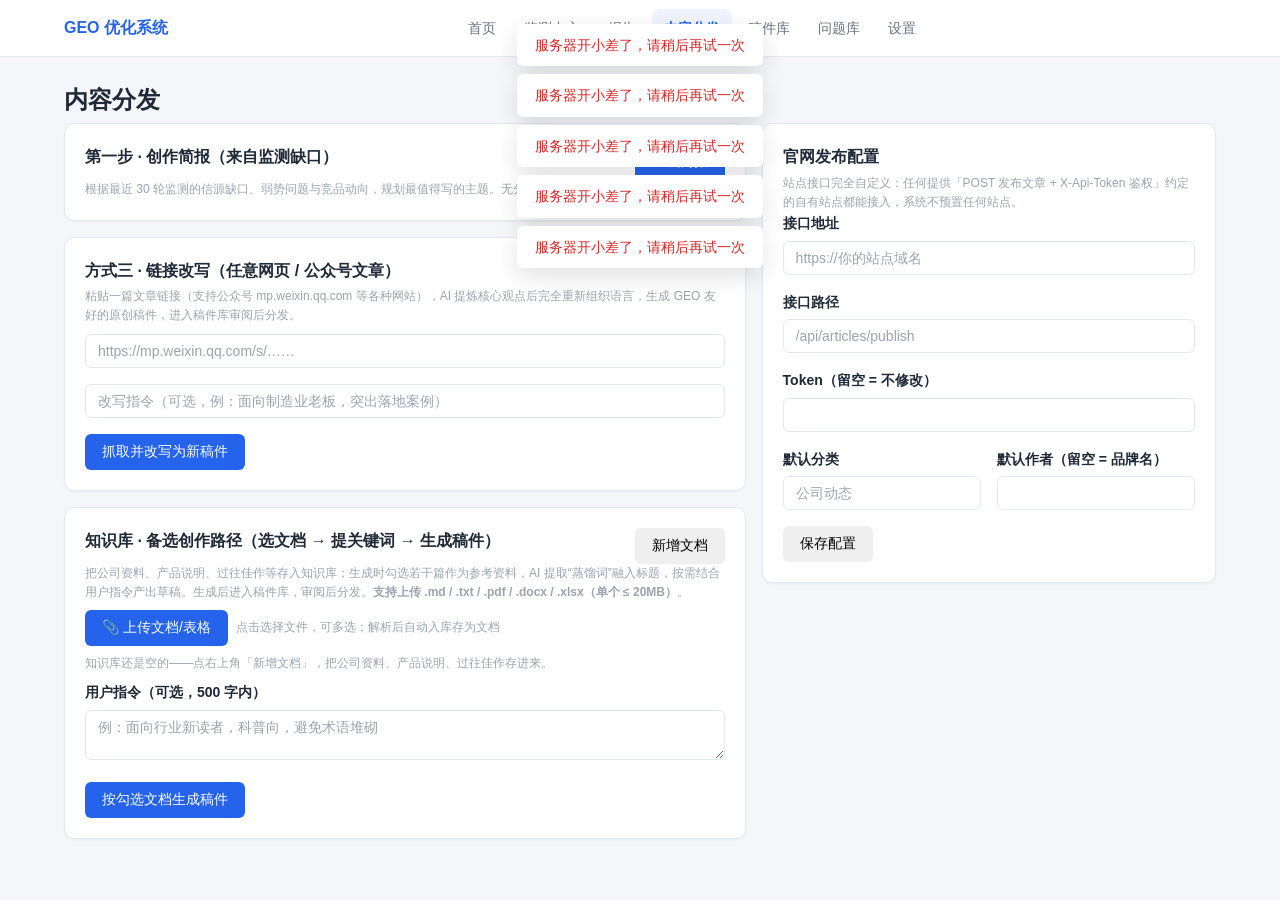
==== commit 0c29ea96: "第三种创作方式-链接改写:任意网页/公众号URL抓取正文(fetcher)→AI提炼观点重组语言→GEO友好原创稿件;分发页新增方式三卡片;改写完成直接进审阅编辑器" ====
--- a/static/distribution.html
+++ b/static/distribution.html
@@ -37,6 +37,21 @@
       </div>
 
       <!-- 卡片2b：知识库（参考 weiqi 知识库能力，自研实现） -->
+      <!-- 卡片2c：链接改写（第三种创作方式） -->
+      <div class="card" id="rw-card">
+        <div class="card-head">
+          <div class="card-title">方式三 · 链接改写（任意网页 / 公众号文章）</div>
+        </div>
+        <div class="small-note" style="margin-bottom:8px">粘贴一篇文章链接（支持公众号 mp.weixin.qq.com 等各种网站），AI 提炼核心观点后完全重新组织语言，生成 GEO 友好的原创稿件，进入稿件库审阅后分发。</div>
+        <div class="field">
+          <input class="input" id="rw-url" placeholder="https://mp.weixin.qq.com/s/……">
+        </div>
+        <div class="field">
+          <input class="input" id="rw-instruction" placeholder="改写指令（可选，例：面向制造业老板，突出落地案例）">
+        </div>
+        <button class="btn btn-primary" id="rw-btn">抓取并改写为新稿件</button>
+        <span class="saved-hint hidden" id="rw-hint">抓取+改写约需 30~120 秒，请勿关闭页面…</span>
+      </div>
       <div class="card" id="kb-card">
         <div class="card-head">
           <div class="card-title">知识库 · 备选创作路径（选文档 → 提关键词 → 生成稿件）</div>
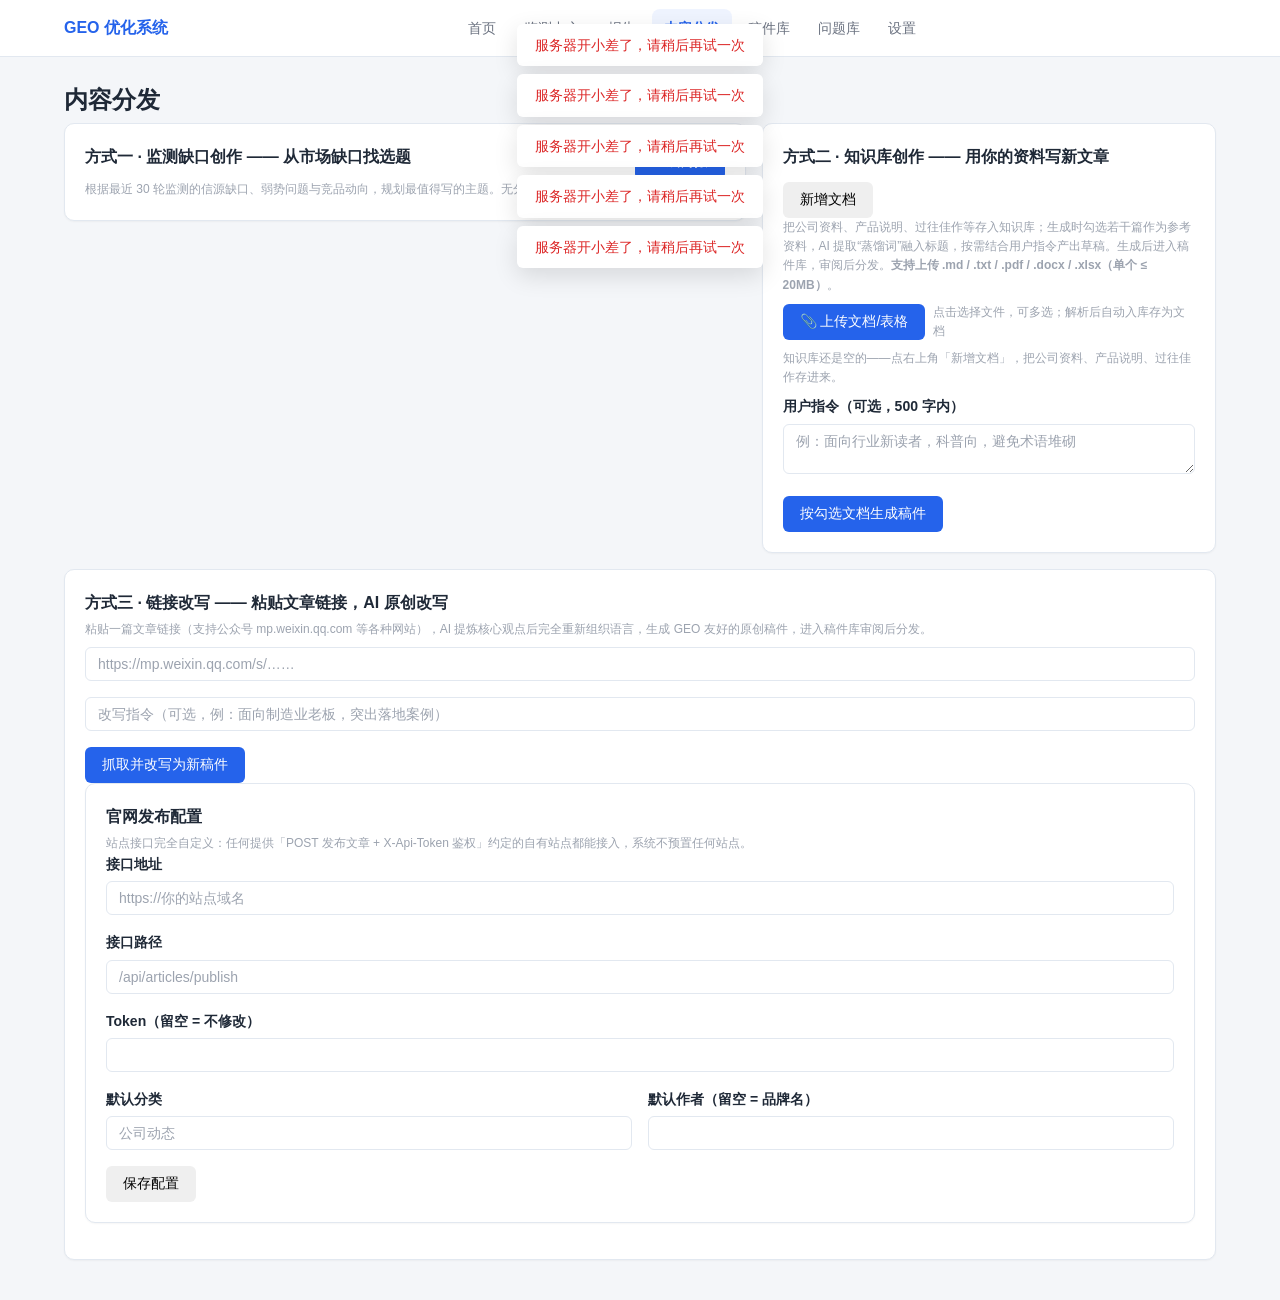
==== commit 6c8170e7: "分发页三种创作方式卡片重设计:统一命名为方式一/二/三(带一句话定位),按一二三顺序排列(知识库与链接改写交换位置)" ====
--- a/static/distribution.html
+++ b/static/distribution.html
@@ -17,7 +17,7 @@
       <!-- 卡片1：创作简报 -->
       <div class="card">
         <div class="card-head">
-          <div class="card-title">第一步 · 创作简报（来自监测缺口）</div>
+          <div class="card-title">方式一 · 监测缺口创作 —— 从市场缺口找选题</div>
           <button class="btn btn-primary" id="brief-btn">生成简报</button>
         </div>
         <div class="small-note" id="brief-note">根据最近 30 轮监测的信源缺口、弱势问题与竞品动向，规划最值得写的主题。无分析钥匙时自动降级为规则简报。</div>
@@ -26,7 +26,7 @@
 
       <!-- 卡片2：生成文章 -->
       <div class="card hidden" id="gen-card">
-        <div class="card-title">第二步 · 生成文章草稿</div>
+        <div class="card-title">方式一 · 按简报生成文章草稿</div>
         <div class="field">
           <label class="field-label">用户指令（可选，500 字内）</label>
           <textarea class="textarea" id="gen-instruction" style="min-height:60px" placeholder="例：面向采购决策者，突出售后与本地化服务；口吻客观，不要夸张"></textarea>
@@ -37,24 +37,10 @@
       </div>
 
       <!-- 卡片2b：知识库（参考 weiqi 知识库能力，自研实现） -->
-      <!-- 卡片2c：链接改写（第三种创作方式） -->
-      <div class="card" id="rw-card">
-        <div class="card-head">
-          <div class="card-title">方式三 · 链接改写（任意网页 / 公众号文章）</div>
-        </div>
-        <div class="small-note" style="margin-bottom:8px">粘贴一篇文章链接（支持公众号 mp.weixin.qq.com 等各种网站），AI 提炼核心观点后完全重新组织语言，生成 GEO 友好的原创稿件，进入稿件库审阅后分发。</div>
-        <div class="field">
-          <input class="input" id="rw-url" placeholder="https://mp.weixin.qq.com/s/……">
-        </div>
-        <div class="field">
-          <input class="input" id="rw-instruction" placeholder="改写指令（可选，例：面向制造业老板，突出落地案例）">
-        </div>
-        <button class="btn btn-primary" id="rw-btn">抓取并改写为新稿件</button>
-        <span class="saved-hint hidden" id="rw-hint">抓取+改写约需 30~120 秒，请勿关闭页面…</span>
       </div>
       <div class="card" id="kb-card">
         <div class="card-head">
-          <div class="card-title">知识库 · 备选创作路径（选文档 → 提关键词 → 生成稿件）</div>
+          <div class="card-title">方式二 · 知识库创作 —— 用你的资料写新文章</div>
           <button class="btn" id="kb-add-btn">新增文档</button>
         </div>
         <div class="small-note" id="kb-note">把公司资料、产品说明、过往佳作等存入知识库；生成时勾选若干篇作为参考资料，AI 提取“蒸馏词”融入标题，按需结合用户指令产出草稿。生成后进入稿件库，审阅后分发。<b>支持上传 .md / .txt / .pdf / .docx / .xlsx（单个 ≤ 20MB）</b>。</div>
@@ -86,6 +72,20 @@
       </div>
     </div>
 
+      <!-- 卡片2c：链接改写（第三种创作方式） -->
+      <div class="card" id="rw-card">
+        <div class="card-head">
+          <div class="card-title">方式三 · 链接改写 —— 粘贴文章链接，AI 原创改写</div>
+        </div>
+        <div class="small-note" style="margin-bottom:8px">粘贴一篇文章链接（支持公众号 mp.weixin.qq.com 等各种网站），AI 提炼核心观点后完全重新组织语言，生成 GEO 友好的原创稿件，进入稿件库审阅后分发。</div>
+        <div class="field">
+          <input class="input" id="rw-url" placeholder="https://mp.weixin.qq.com/s/……">
+        </div>
+        <div class="field">
+          <input class="input" id="rw-instruction" placeholder="改写指令（可选，例：面向制造业老板，突出落地案例）">
+        </div>
+        <button class="btn btn-primary" id="rw-btn">抓取并改写为新稿件</button>
+        <span class="saved-hint hidden" id="rw-hint">抓取+改写约需 30~120 秒，请勿关闭页面…</span>
     <div>
       <!-- 卡片3：官网发布配置 -->
       <div class="card">
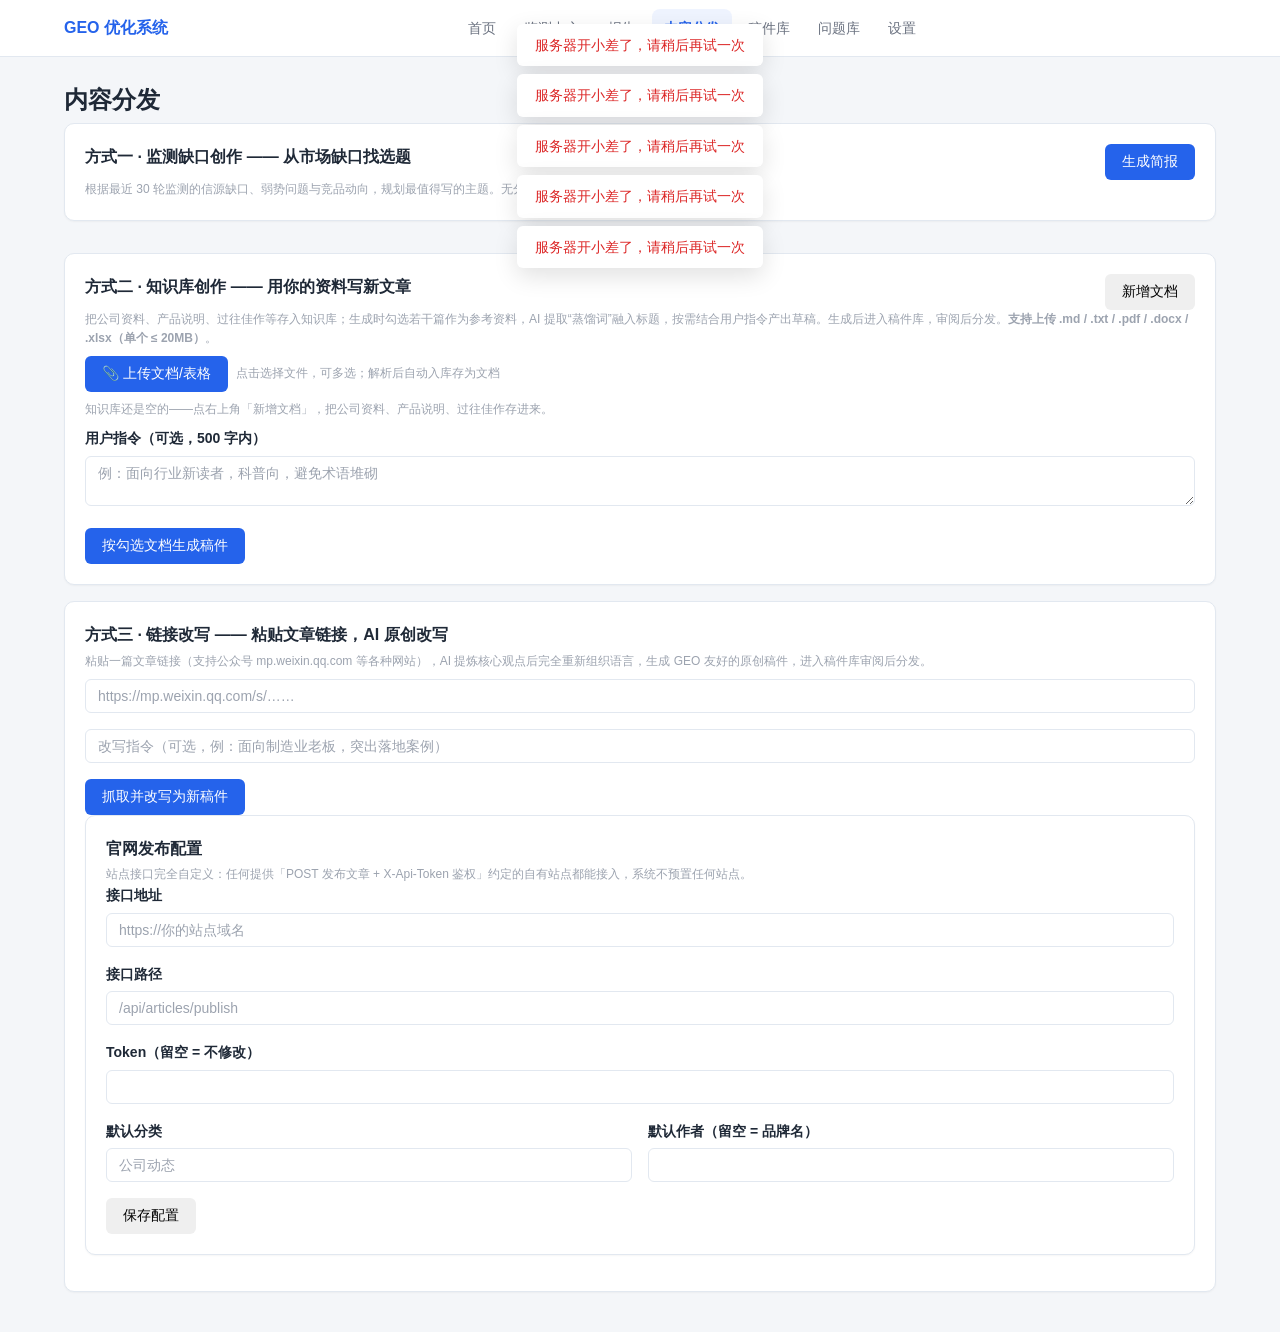
==== commit 8196e1b5: "内容分发改单列排布:三种创作方式各占一行全宽,官网发布配置移到页面底部" ====
--- a/static/distribution.html
+++ b/static/distribution.html
@@ -12,7 +12,7 @@
 <div class="page">
   <div class="page-title">内容分发</div>
 
-  <div class="grid-2" style="grid-template-columns: 1.5fr 1fr">
+  <div class="grid-2" style="grid-template-columns: 1fr">
     <div>
       <!-- 卡片1：创作简报 -->
       <div class="card">
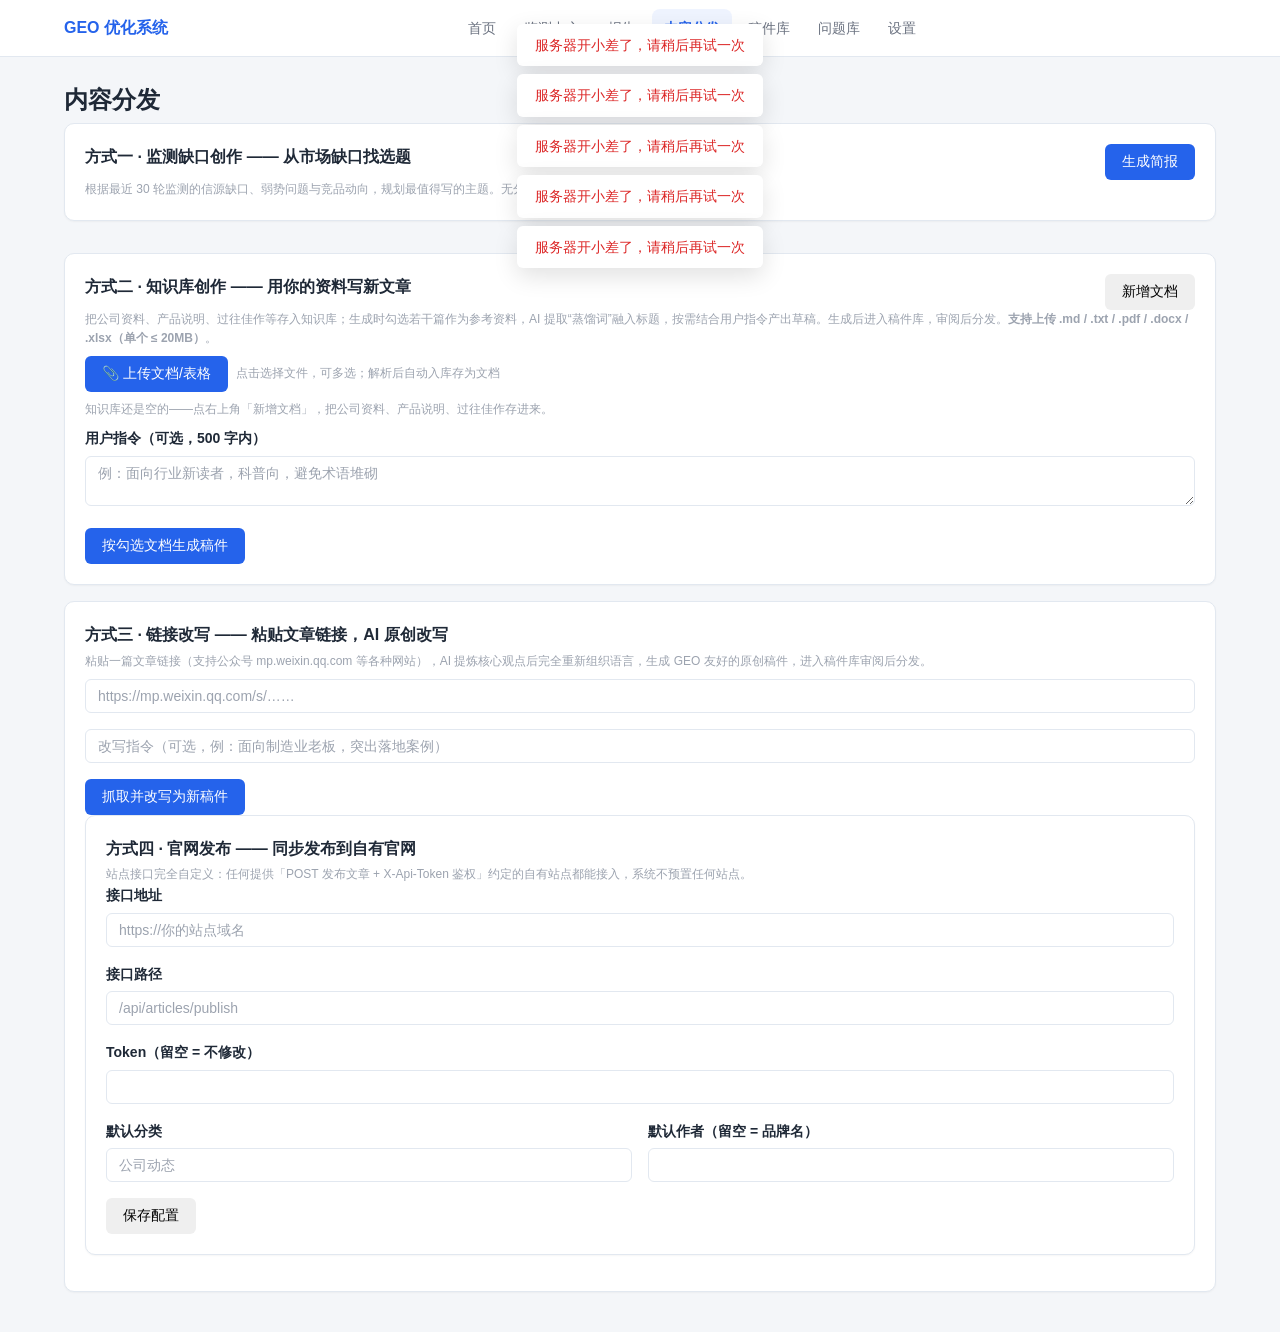
==== commit 10ffc315: "官网发布配置升级为方式四卡片:方式四·官网发布(同步发布到自有官网),与其他三种创作方式命名统一" ====
--- a/static/distribution.html
+++ b/static/distribution.html
@@ -89,7 +89,7 @@
     <div>
       <!-- 卡片3：官网发布配置 -->
       <div class="card">
-        <div class="card-title">官网发布配置</div>
+        <div class="card-title">方式四 · 官网发布 —— 同步发布到自有官网</div>
         <div class="small-note">站点接口完全自定义：任何提供「POST 发布文章 + X-Api-Token 鉴权」约定的自有站点都能接入，系统不预置任何站点。</div>
         <div class="field">
           <label class="field-label">接口地址</label>
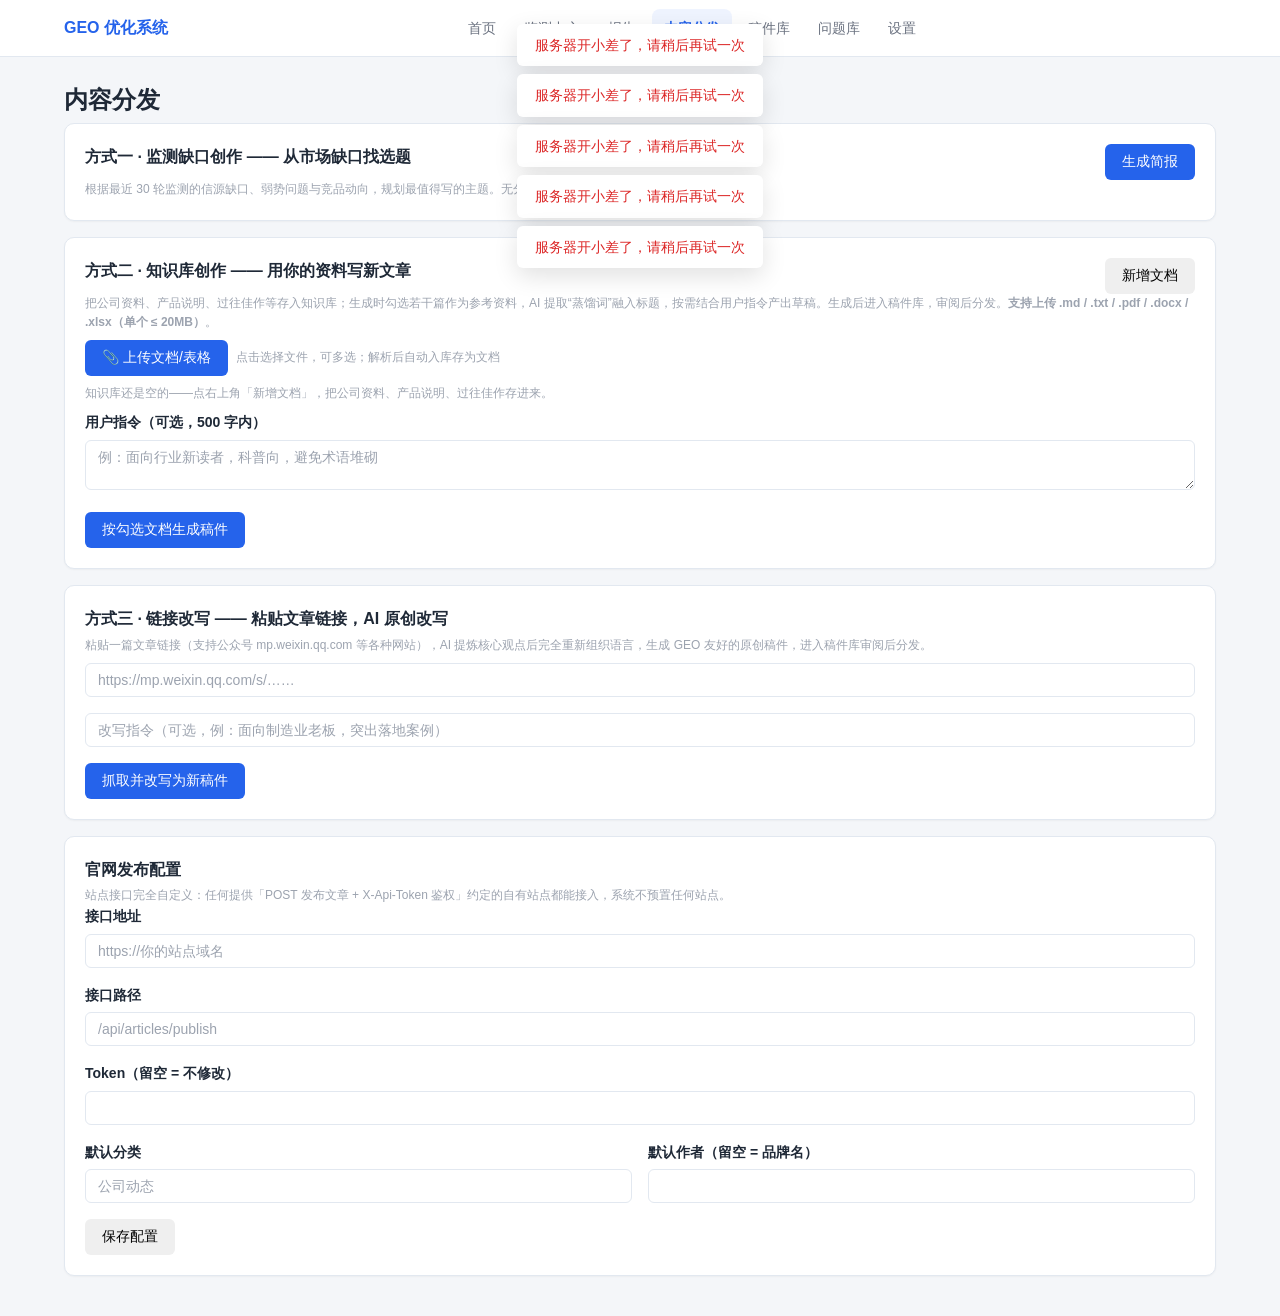
==== commit 4ae2438e: "修复分发页div嵌套:官网发布配置从方式三卡片中拆出为独立第四卡片,清理交换时错位的开闭标签" ====
--- a/static/distribution.html
+++ b/static/distribution.html
@@ -37,7 +37,6 @@
       </div>
 
       <!-- 卡片2b：知识库（参考 weiqi 知识库能力，自研实现） -->
-      </div>
       <div class="card" id="kb-card">
         <div class="card-head">
           <div class="card-title">方式二 · 知识库创作 —— 用你的资料写新文章</div>
@@ -70,7 +69,6 @@
         <button class="btn btn-primary" id="kb-generate-btn">按勾选文档生成稿件</button>
         <span class="saved-hint hidden" id="kb-gen-hint">生成约需 30~120 秒，请勿关闭页面…</span>
       </div>
-    </div>
 
       <!-- 卡片2c：链接改写（第三种创作方式） -->
       <div class="card" id="rw-card">
@@ -86,10 +84,11 @@
         </div>
         <button class="btn btn-primary" id="rw-btn">抓取并改写为新稿件</button>
         <span class="saved-hint hidden" id="rw-hint">抓取+改写约需 30~120 秒，请勿关闭页面…</span>
-    <div>
-      <!-- 卡片3：官网发布配置 -->
+      </div>
+
+      <!-- 卡片4：官网发布配置（独立卡片，非创作方式） -->
       <div class="card">
-        <div class="card-title">方式四 · 官网发布 —— 同步发布到自有官网</div>
+        <div class="card-title">官网发布配置</div>
         <div class="small-note">站点接口完全自定义：任何提供「POST 发布文章 + X-Api-Token 鉴权」约定的自有站点都能接入，系统不预置任何站点。</div>
         <div class="field">
           <label class="field-label">接口地址</label>
@@ -119,9 +118,9 @@
       </div>
 
       <!-- 稿件统计与发布状态已迁移至独立稿件库页 -->
+      </div>
     </div>
   </div>
-</div>
 
 <script src="/static/js/api.js"></script>
 <script src="/static/js/common.js"></script>
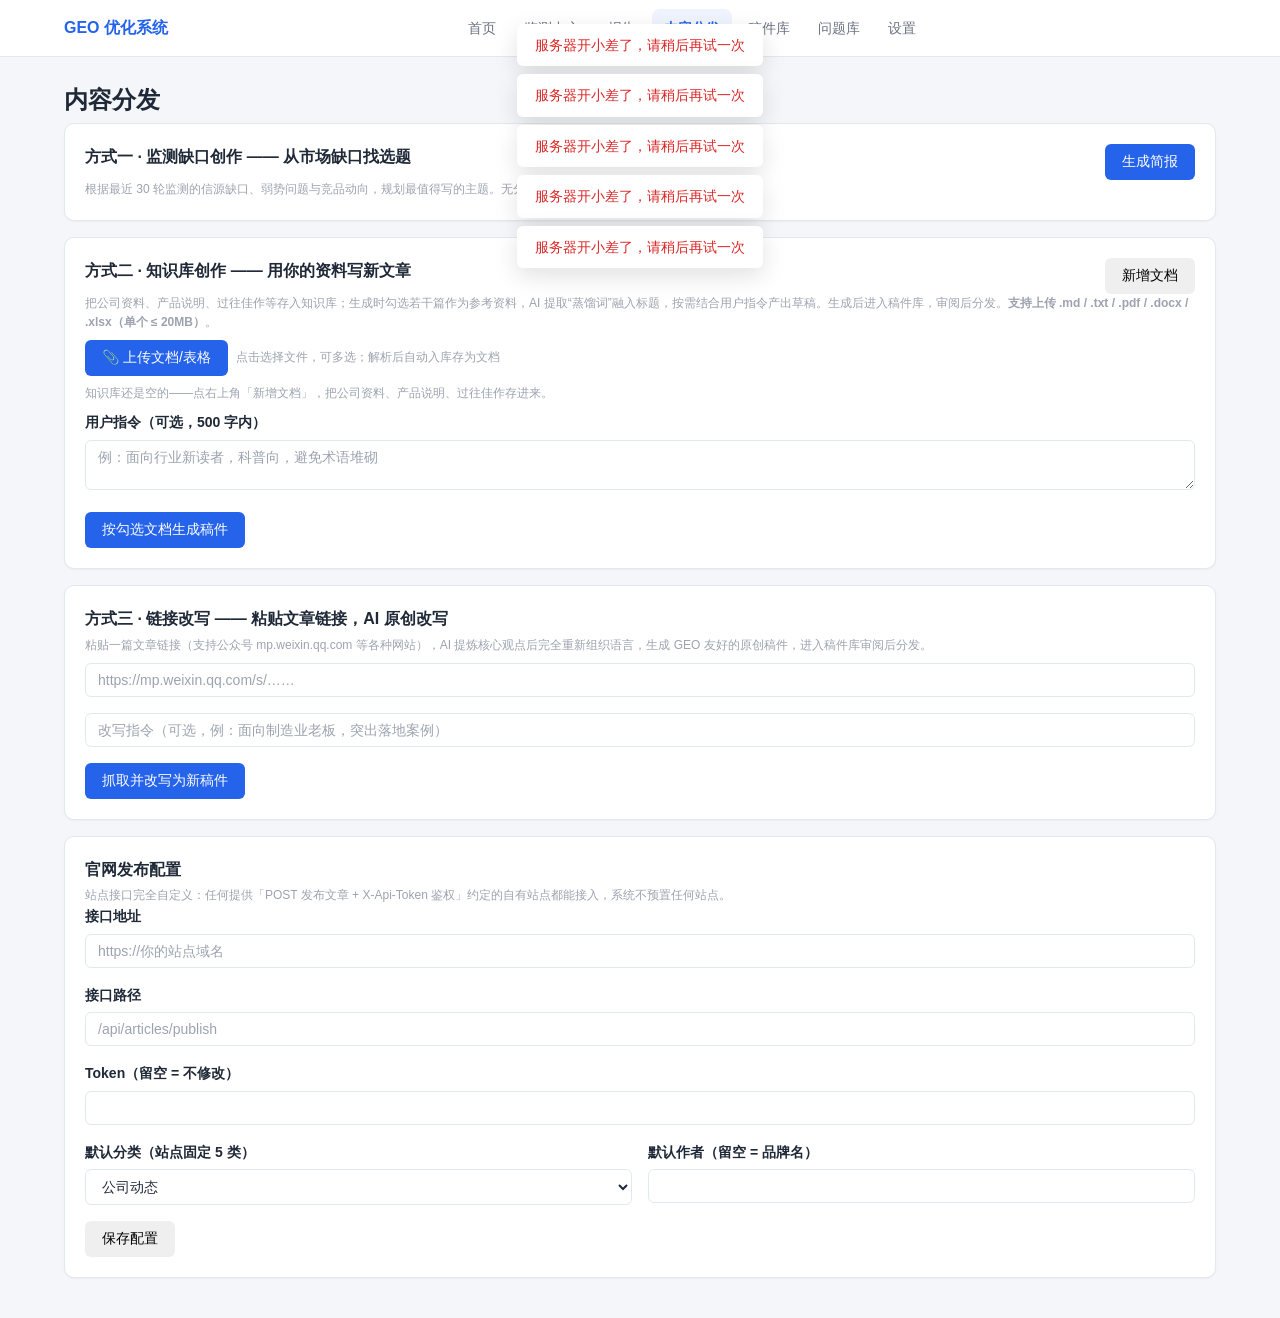
==== commit fefb8920: "官网分类改为站点固定5类下拉(公司动态/行业咨询/技术分享/客户案例/产品发布),无效旧值自动修正为公司动态" ====
--- a/static/distribution.html
+++ b/static/distribution.html
@@ -105,8 +105,14 @@
         </div>
         <div class="grid-2">
           <div class="field">
-            <label class="field-label">默认分类</label>
-            <input class="input" id="cfg-category" placeholder="公司动态">
+            <label class="field-label">默认分类（站点固定 5 类）</label>
+            <select class="input" id="cfg-category">
+              <option value="公司动态">公司动态</option>
+              <option value="行业咨询">行业咨询</option>
+              <option value="技术分享">技术分享</option>
+              <option value="客户案例">客户案例</option>
+              <option value="产品发布">产品发布</option>
+            </select>
           </div>
           <div class="field">
             <label class="field-label">默认作者（留空 = 品牌名）</label>
--- a/static/css/style.css
+++ b/static/css/style.css
@@ -1538,12 +1538,15 @@
   width: 18px;
   height: 18px;
   border-radius: 4px;
-  font-size: 14px;
+  font-size: 12px;
   line-height: 1;
   color: var(--text-sub);
+  opacity: 0.7;
+  transition: opacity 0.15s ease, background 0.15s ease;
 }
 
 .group-tags .gt .gm-btn:hover {
+  opacity: 1;
   background: var(--primary-light);
   color: var(--primary);
 }
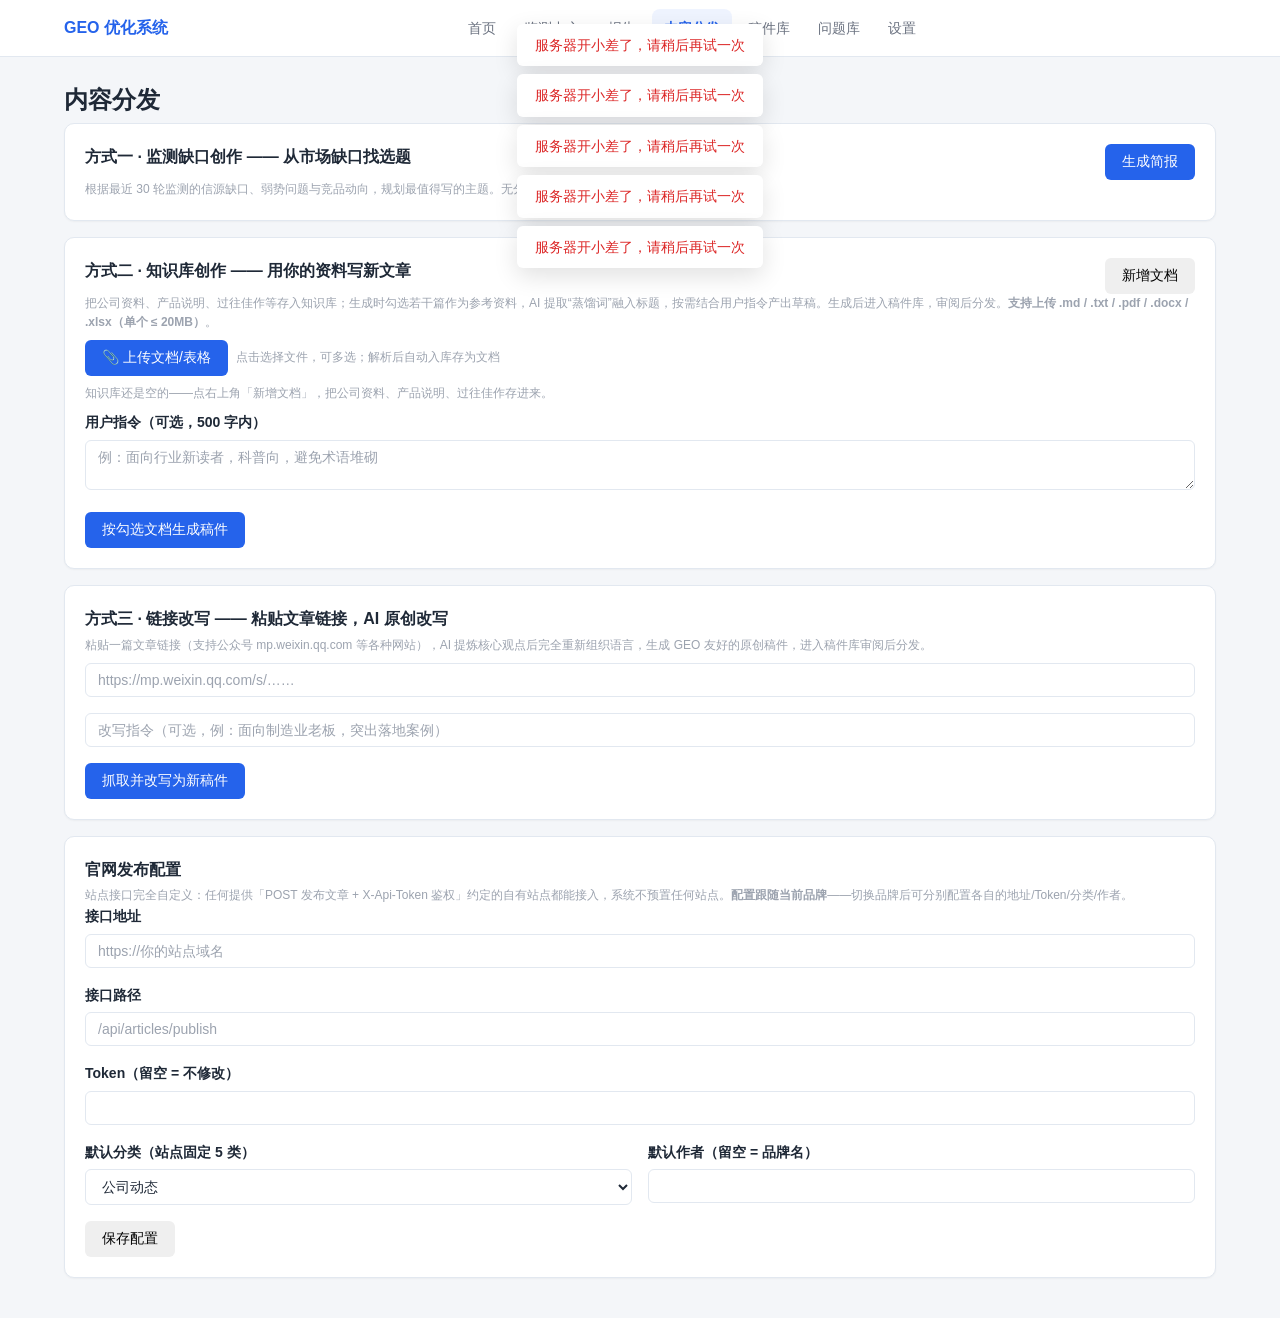
==== commit 5ecb0f24: "官网发布配置按品牌独立:配置键带品牌后缀(_b{brand_id}),未配置字段回落全局值;发布与配置读写都带品牌;卡片说明更新" ====
--- a/static/distribution.html
+++ b/static/distribution.html
@@ -89,7 +89,7 @@
       <!-- 卡片4：官网发布配置（独立卡片，非创作方式） -->
       <div class="card">
         <div class="card-title">官网发布配置</div>
-        <div class="small-note">站点接口完全自定义：任何提供「POST 发布文章 + X-Api-Token 鉴权」约定的自有站点都能接入，系统不预置任何站点。</div>
+        <div class="small-note">站点接口完全自定义：任何提供「POST 发布文章 + X-Api-Token 鉴权」约定的自有站点都能接入，系统不预置任何站点。<b>配置跟随当前品牌</b>——切换品牌后可分别配置各自的地址/Token/分类/作者。</div>
         <div class="field">
           <label class="field-label">接口地址</label>
           <input class="input" id="cfg-base" placeholder="https://你的站点域名">
